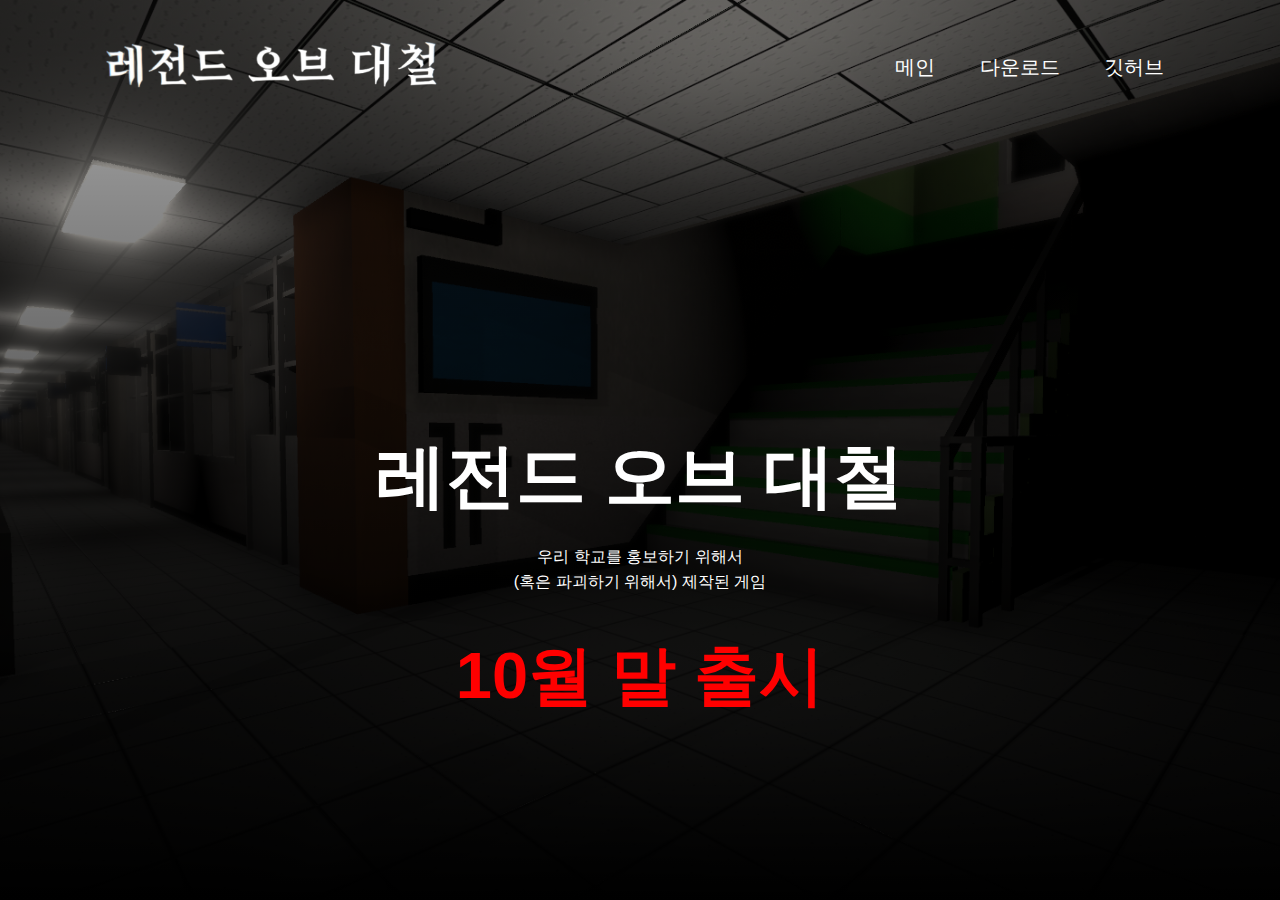
==== index.html @ 8a217967 "Update index.html" ====
<!doctype html>
<html>
<head>
<meta charset="utf-8">
<title>Legend of Daecheol</title>
<link rel="stylesheet" href="style.css">
	<link rel="icon" href="image/favicon.ico" type="image/favicon.ico">
</head>

<body>
	<div class="banner">
		<div class="menubar">
			<img src="image/logo.png" class="logo">
			<ul>
				<li><a href="http://kangmin1972.github.io/">메인</a></li>
				<li><a href="#">다운로드</a></li>
				<li><a href="https://github.com/kangmin1972/Legend-of-Daecheol">깃허브</a></li>
			</ul>
		</div>
	</div>
	
	<div class="maintext">
		<iframe width="560" height="315" src="https://www.youtube.com/watch?v=aGNMZE81wkg" title="YouTube video player" frameborder="0" allow="accelerometer; autoplay; clipboard-write; encrypted-media; gyroscope; picture-in-picture" allowfullscreen></iframe>
		<h1>레전드 오브 대철</h1>
		<p>우리 학교를 홍보하기 위해서 <br>(혹은 파괴하기 위해서) 제작된 게임</p>
		<br>
		<h2>10월 말 출시</h2>
	</div>
</body>
</html>
---- style.css ----
@charset "utf-8";
/* CSS Document */

*{
	margin: 0;
	padding: 0;
	font-family: sans-serif;
}
.banner{
	width: 100%;
	height: 100vh;
	background-image: linear-gradient(rgba(0,0,0,0.30),rgba(0,0,0,1)),url("image/header.png");
	background-size: cover;
	background-position: center;
    
}
.menubar{
	width: 85%;
	margin: auto;
	padding: 35px 0;
	display: flex;
	align-items: center;
	justify-content: space-between;
}

.logo{
	width: 350px;
	cursor: pointer;
}

.menubar ul li{
	list-style: none;
	display: inline-block;
	margin: 0 20px;
	position: relative;
}

.menubar ul li a{
	text-decoration: none;
	font-size: 20px;
	color: #fff;
	text-transform: uppercase;
}

.menubar ul li::after{
	content: '';
	height: 3px;
	width: 0;
	background: #fff;
	position: absolute;
	left: 0;
	bottom: -10px;
	transition: 0.5s;
}

.menubar ul li:hover::after{
	width: 100%;
}

.maintext{
	width: 100%;
	position: absolute;
	top: 45%;
	transform: translateY(-50%);
	text-align: center;
	color: #FFFFFF;
}
.maintext h1{
	font-size: 70px;
	margin-top: 20px;
}
.maintext p{
	margin: 20px auto;
	font-weight: 100;
	line-height: 25px;
}
.maintext h2{
	font-size: 65px;
	color: red;
}
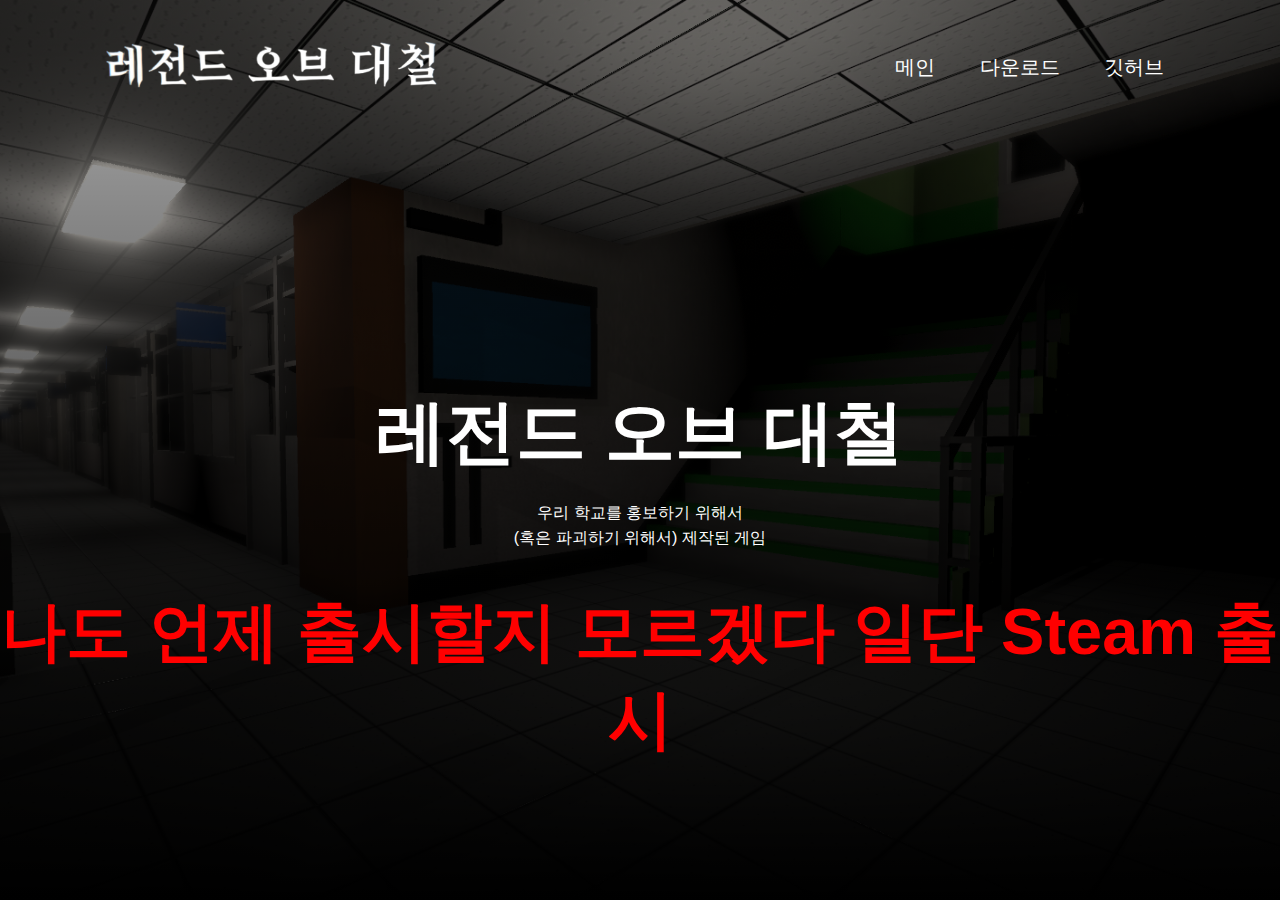
==== commit b0093363: "Update index.html" ====
--- a/index.html
+++ b/index.html
@@ -20,11 +20,11 @@
 	</div>
 	
 	<div class="maintext">
-		<iframe width="560" height="315" src="https://www.youtube.com/watch?v=aGNMZE81wkg" title="YouTube video player" frameborder="0" allow="accelerometer; autoplay; clipboard-write; encrypted-media; gyroscope; picture-in-picture" allowfullscreen></iframe>
+		<iframe width="560" height="315" src="https://www.youtube.com/embed/aGNMZE81wkg" title="YouTube video player" frameborder="0" allow="accelerometer; autoplay; clipboard-write; encrypted-media; gyroscope; picture-in-picture" allowfullscreen></iframe>
 		<h1>레전드 오브 대철</h1>
 		<p>우리 학교를 홍보하기 위해서 <br>(혹은 파괴하기 위해서) 제작된 게임</p>
 		<br>
-		<h2>10월 말 출시</h2>
+		<h2>나도 언제 출시할지 모르겠다 일단 Steam 출시</h2>
 	</div>
 </body>
 </html>
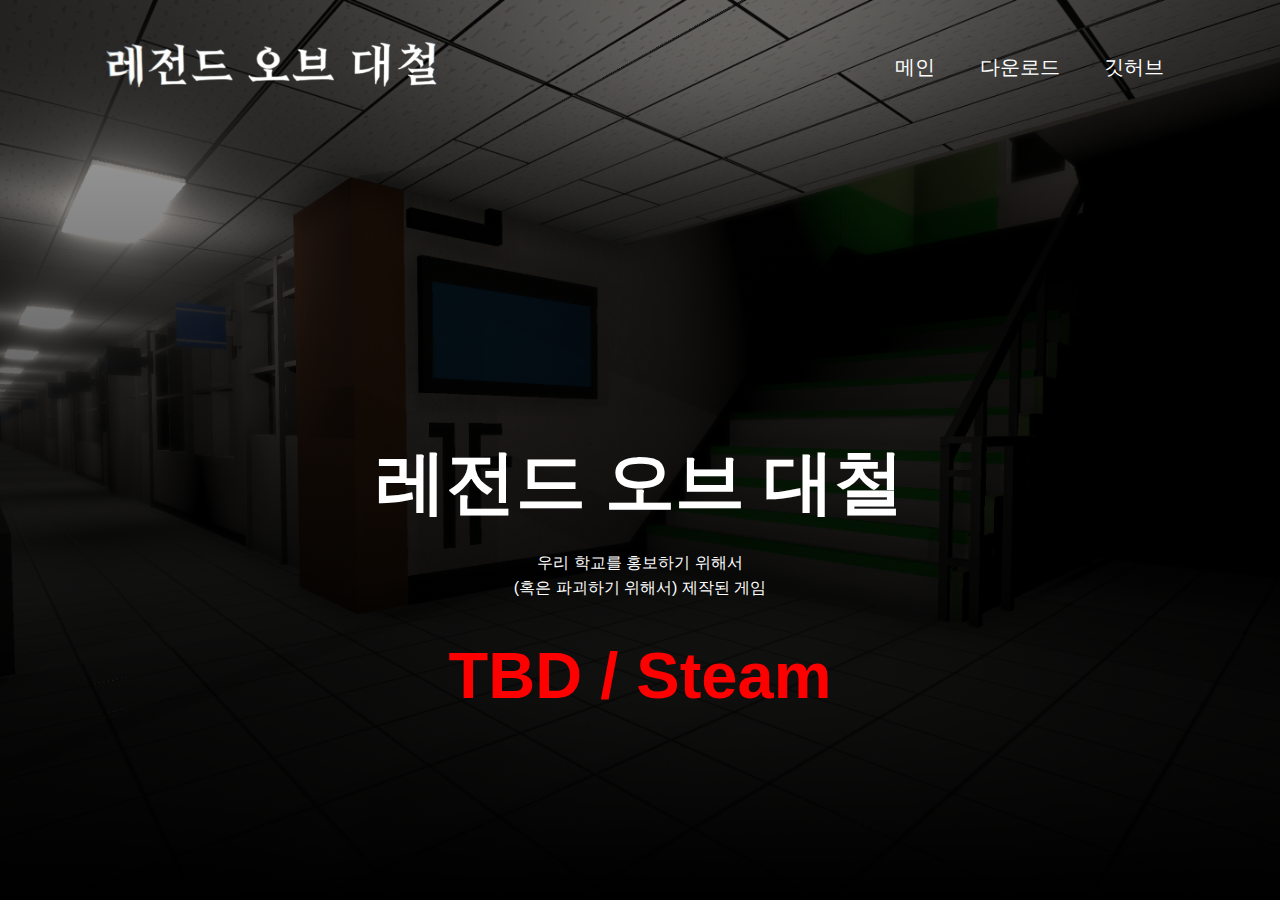
==== commit 62de6036: "Update index.html" ====
--- a/index.html
+++ b/index.html
@@ -24,7 +24,7 @@
 		<h1>레전드 오브 대철</h1>
 		<p>우리 학교를 홍보하기 위해서 <br>(혹은 파괴하기 위해서) 제작된 게임</p>
 		<br>
-		<h2>나도 언제 출시할지 모르겠다 일단 Steam 출시</h2>
+		<h2>TBD / Steam</h2>
 	</div>
 </body>
 </html>
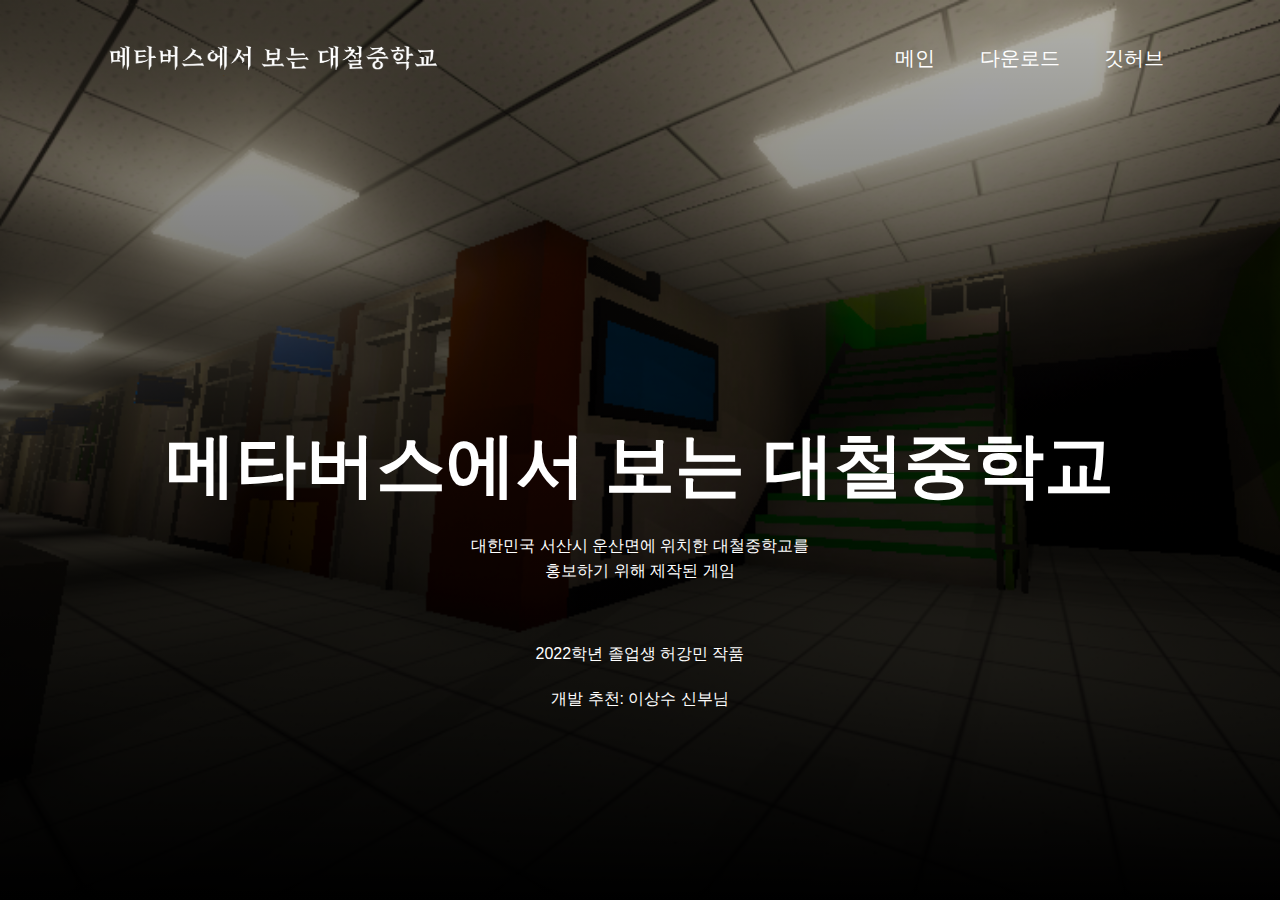
==== commit 316ee149: "d" ====
--- a/index.html
+++ b/index.html
@@ -2,7 +2,7 @@
 <html>
 <head>
 <meta charset="utf-8">
-<title>Legend of Daecheol</title>
+<title>메타버스 대철중학교</title>
 <link rel="stylesheet" href="style.css">
 	<link rel="icon" href="image/favicon.ico" type="image/favicon.ico">
 </head>
@@ -13,7 +13,7 @@
 			<img src="image/logo.png" class="logo">
 			<ul>
 				<li><a href="http://kangmin1972.github.io/">메인</a></li>
-				<li><a href="#">다운로드</a></li>
+				<li><a href="download_tour">다운로드</a></li>
 				<li><a href="https://github.com/kangmin1972/Legend-of-Daecheol">깃허브</a></li>
 			</ul>
 		</div>
@@ -21,10 +21,12 @@
 	
 	<div class="maintext">
 		<iframe width="560" height="315" src="https://www.youtube.com/embed/aGNMZE81wkg" title="YouTube video player" frameborder="0" allow="accelerometer; autoplay; clipboard-write; encrypted-media; gyroscope; picture-in-picture" allowfullscreen></iframe>
-		<h1>레전드 오브 대철</h1>
-		<p>우리 학교를 홍보하기 위해서 <br>(혹은 파괴하기 위해서) 제작된 게임</p>
+		<h1>메타버스에서 보는 대철중학교</h1>
+		<p>대한민국 서산시 운산면에 위치한 대철중학교를  <br> 홍보하기 위해 제작된 게임</p>
 		<br>
-		<h2>TBD / Steam</h2>
+		
+		<p>2022학년 졸업생 허강민 작품</p>
+		<p>개발 추천: 이상수 신부님</p>
 	</div>
 </body>
 </html>
--- a/style.css
+++ b/style.css
@@ -76,6 +76,29 @@
 }
 .maintext h2{
 	font-size: 65px;
-	color: red;
+	color: white;
+}
+.maintext h3{
+	font-size: 30px;
+	color: white;
 }
 
+        a:link {
+            color: white;
+            text-decoration: none;
+        }
+
+        a:visited {
+            color: white;
+            text-decoration: none;
+        }
+
+        a:hover {
+            color: white;
+            text-decoration: underline;
+        }
+	div{
+	text-align: left;
+	}
+    
+
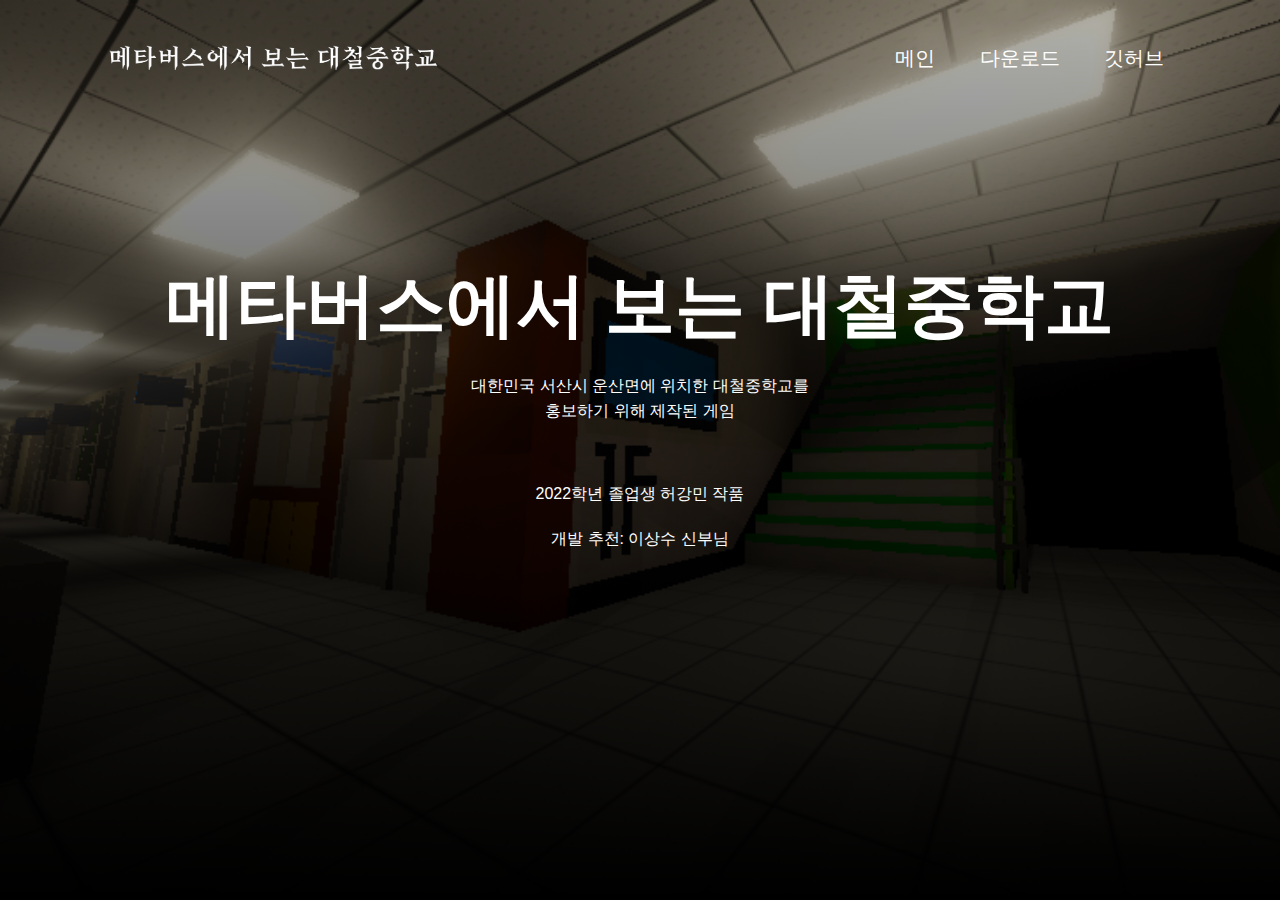
==== commit 9f564d39: "Update index.html" ====
--- a/index.html
+++ b/index.html
@@ -20,7 +20,6 @@
 	</div>
 	
 	<div class="maintext">
-		<iframe width="560" height="315" src="https://www.youtube.com/embed/aGNMZE81wkg" title="YouTube video player" frameborder="0" allow="accelerometer; autoplay; clipboard-write; encrypted-media; gyroscope; picture-in-picture" allowfullscreen></iframe>
 		<h1>메타버스에서 보는 대철중학교</h1>
 		<p>대한민국 서산시 운산면에 위치한 대철중학교를  <br> 홍보하기 위해 제작된 게임</p>
 		<br>
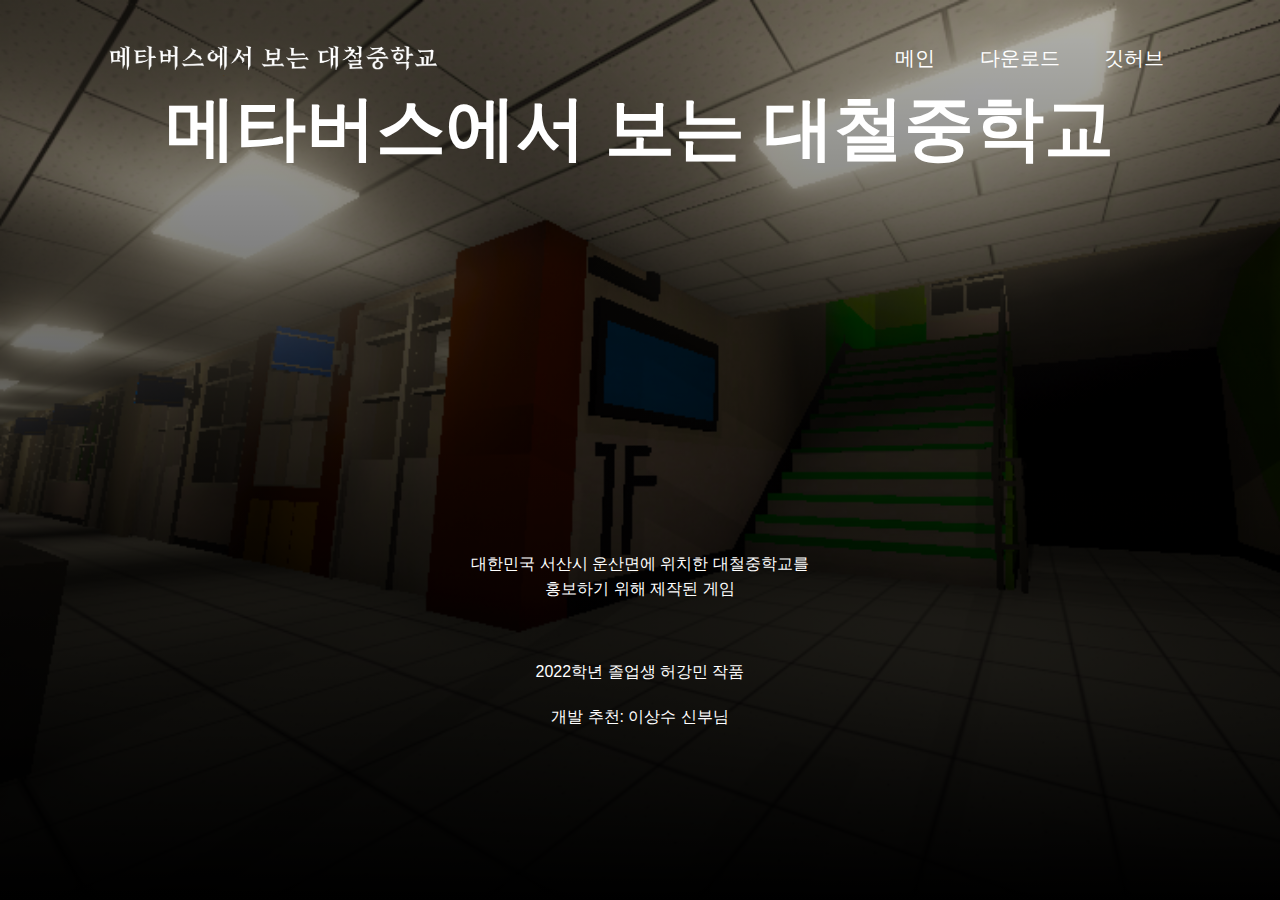
==== commit b274a3e8: "d" ====
--- a/index.html
+++ b/index.html
@@ -21,6 +21,9 @@
 	
 	<div class="maintext">
 		<h1>메타버스에서 보는 대철중학교</h1>
+		<br>
+		<br>
+		<iframe width="560" height="315" src="https://www.youtube.com/embed/YC2qexTxW6U" title="YouTube video player" frameborder="0" allow="accelerometer; autoplay; clipboard-write; encrypted-media; gyroscope; picture-in-picture; web-share" allowfullscreen></iframe>
 		<p>대한민국 서산시 운산면에 위치한 대철중학교를  <br> 홍보하기 위해 제작된 게임</p>
 		<br>
 		
